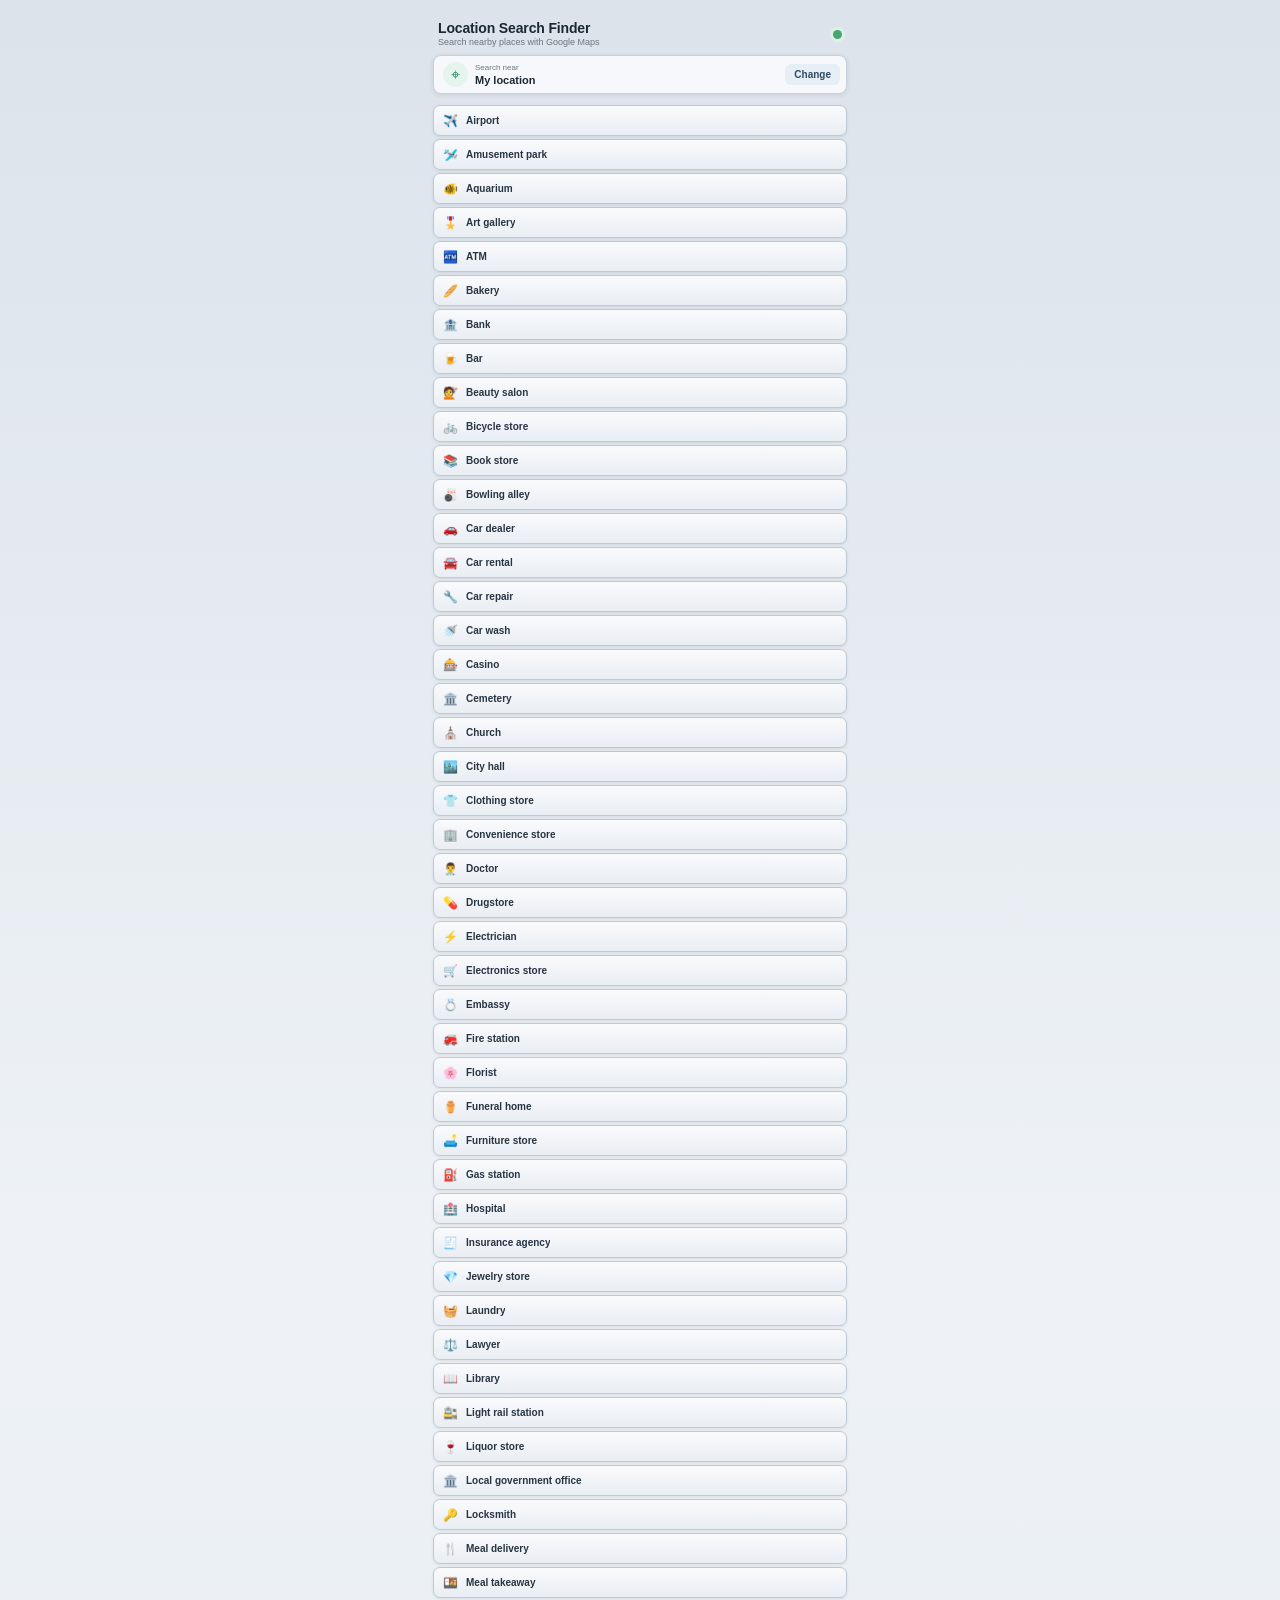
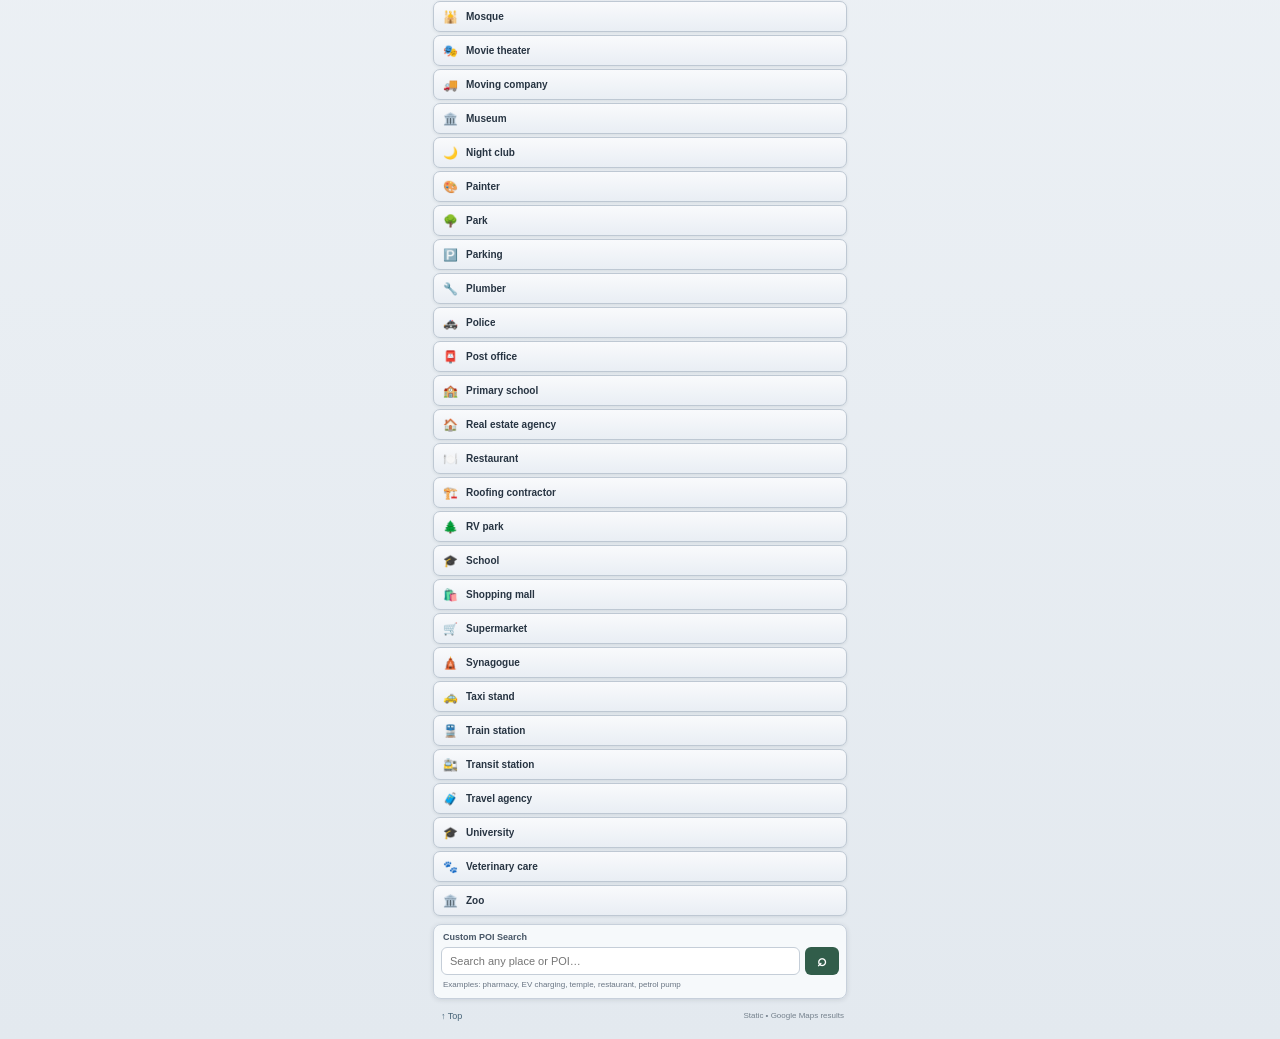
==== index.html @ 2b82f803 "Add files via upload" ====
<!doctype html>
<html lang="en">
<head>
  <meta charset="utf-8">
  <meta name="viewport" content="width=device-width,initial-scale=1,viewport-fit=cover">
  <meta name="theme-color" content="#eef2f7">
  <meta name="apple-mobile-web-app-capable" content="yes">
  <meta name="apple-mobile-web-app-status-bar-style" content="default">
  <meta name="apple-mobile-web-app-title" content="Location Finder">
  <meta name="description" content="Compact static place and POI finder for Google Maps.">
  <link rel="manifest" href="manifest.webmanifest">
  <link rel="apple-touch-icon" href="icon-192.png">
  <link rel="stylesheet" href="style.css">
  <title>Location Search Finder</title>
</head>
<body>
  <main id="app">
    <header class="app-header">
      <div class="title-row">
        <div>
          <h1>Location Search Finder</h1>
          <div class="sub">Search nearby places with Google Maps</div>
        </div>
        <span class="status-dot" aria-label="Ready"></span>
      </div>

      <section class="place-bar" aria-label="Place selection">
        <div class="place-main">
          <span class="pin">⌖</span>
          <div class="place-text">
            <span class="place-label">Search near</span>
            <strong id="placeDisplay">My location</strong>
          </div>
        </div>
        <button id="changePlace" class="change-btn" type="button">Change</button>
      </section>

      <section id="placeEditor" class="place-editor" hidden>
        <div class="editor-row">
          <input id="placeInput" type="text" autocomplete="off"
                 placeholder="Enter town, area, address or landmark">
          <button id="savePlace" type="button">Set</button>
        </div>
        <div class="editor-actions">
          <button id="useGps" type="button" class="secondary">⌖ Use GPS</button>
          <button id="clearPlace" type="button" class="secondary">Reset</button>
        </div>
        <div class="hint">The place is saved on this device. GPS is used only to create the Google Maps search.</div>
      </section>
    </header>

    <section class="category-section" aria-label="Place categories">
      <div id="categoryList"></div>
    </section>

    <section class="custom-search" aria-label="Custom POI search">
      <div class="section-label">Custom POI Search</div>
      <div class="custom-row">
        <input id="poiInput" type="search" enterkeyhint="search"
               placeholder="Search any place or POI…">
        <button id="poiSearch" type="button" aria-label="Search">⌕</button>
      </div>
      <div class="custom-examples">Examples: pharmacy, EV charging, temple, restaurant, petrol pump</div>
    </section>

    <footer>
      <button id="topBtn" type="button">↑ Top</button>
      <span>Static • Google Maps results</span>
    </footer>
  </main>

<script src="app.js"></script>
</body>
</html>
---- style.css ----
:root{
  --bg:#e8edf3;
  --card:#f7f9fc;
  --line:#c7d0db;
  --text:#1c2733;
  --muted:#697583;
  --accent:#2f8f63;
  --accent-soft:#e5f4ed;
  --shadow:0 1px 5px rgba(31,45,61,.12);
}
*{box-sizing:border-box}
html{scroll-behavior:auto}
body{
  margin:0;
  background:linear-gradient(180deg,#dce3eb 0%,#eef2f6 48%,#e3e9ef 100%);
  color:var(--text);
  font-family:-apple-system,BlinkMacSystemFont,"SF Pro Text","Segoe UI",Arial,sans-serif;
  -webkit-font-smoothing:antialiased;
  min-height:100vh;
}
button,input{font:inherit}
button{cursor:pointer;-webkit-tap-highlight-color:transparent}
#app{
  width:min(100%,430px);
  margin:0 auto;
  padding:calc(env(safe-area-inset-top) + 8px) 8px calc(env(safe-area-inset-bottom) + 14px);
}
.app-header{
  position:relative;
  margin-bottom:6px;
}
.title-row{
  display:flex;
  align-items:center;
  justify-content:space-between;
  padding:3px 5px 7px;
}
h1{
  font-size:14px;
  line-height:1.1;
  margin:0;
  font-weight:750;
  letter-spacing:-.15px;
}
.sub{
  margin-top:2px;
  color:var(--muted);
  font-size:9px;
  line-height:1.1;
}
.status-dot{
  width:9px;height:9px;border-radius:50%;
  background:#45a66f;
  box-shadow:0 0 0 3px #dff1e7;
  flex:none;
}
.place-bar,.place-editor,.custom-search{
  background:rgba(248,250,252,.94);
  border:1px solid var(--line);
  border-radius:8px;
  box-shadow:var(--shadow);
}
.place-bar{
  min-height:39px;
  display:flex;
  align-items:center;
  justify-content:space-between;
  padding:5px 6px 5px 9px;
}
.place-main{display:flex;align-items:center;min-width:0}
.pin{
  width:25px;height:25px;border-radius:50%;
  display:grid;place-items:center;
  background:var(--accent-soft);
  color:var(--accent);
  font-size:16px;
  margin-right:7px;
}
.place-text{min-width:0;display:flex;flex-direction:column}
.place-label{
  color:var(--muted);
  font-size:8px;
  line-height:1;
  margin-bottom:2px;
}
.place-text strong{
  font-size:11px;
  line-height:1.1;
  white-space:nowrap;
  overflow:hidden;
  text-overflow:ellipsis;
  max-width:260px;
}
.change-btn{
  border:0;
  border-radius:6px;
  padding:5px 9px;
  font-size:10px;
  font-weight:650;
  background:#e8eef5;
  color:#2e4a61;
}
.place-editor{
  margin-top:5px;
  padding:7px;
}
.editor-row{display:flex;gap:5px}
.editor-row input,.custom-row input{
  min-width:0;
  flex:1;
  border:1px solid #c5ced8;
  background:white;
  color:var(--text);
  outline:none;
  border-radius:6px;
  padding:7px 8px;
  font-size:11px;
}
.editor-row input:focus,.custom-row input:focus{border-color:#7ca98f;box-shadow:0 0 0 2px #e2f1e8}
.editor-row button,.custom-row button{
  border:0;border-radius:6px;
  background:#315d4a;color:white;
  font-weight:700;
  padding:0 11px;
  font-size:10px;
}
.editor-actions{display:flex;gap:5px;margin-top:5px}
.secondary{
  border:1px solid #ccd5df;
  background:#f0f4f8;
  color:#405365;
  border-radius:6px;
  padding:5px 8px;
  font-size:9px;
}
.hint{font-size:8px;color:var(--muted);margin:5px 2px 0;line-height:1.25}

.category-section{padding-top:2px}
.category{
  width:100%;
  min-height:29px;
  margin:3px 0;
  display:flex;
  align-items:center;
  gap:7px;
  border:1px solid #bec8d3;
  border-radius:7px;
  background:linear-gradient(180deg,#f9fafc,#e9eef4);
  box-shadow:0 1px 3px rgba(40,55,70,.10);
  color:#273442;
  padding:3px 8px;
  text-align:left;
  font-size:10px;
  font-weight:600;
  line-height:1;
  transition:transform .08s ease,background .12s ease;
}
.category:active{transform:scale(.99);background:#dde8e2}
.icon{
  width:17px;height:17px;
  display:grid;place-items:center;
  font-size:12px;flex:none;
}
.category .label{
  overflow:hidden;text-overflow:ellipsis;white-space:nowrap;
}
.custom-search{
  margin-top:8px;
  padding:7px;
}
.section-label{
  font-size:9px;
  font-weight:750;
  color:#475666;
  margin:0 2px 5px;
}
.custom-row{display:flex;gap:5px}
.custom-row button{width:34px;padding:0;font-size:16px}
.custom-examples{
  margin:5px 2px 1px;
  color:var(--muted);
  font-size:8px;
  line-height:1.2;
}
footer{
  display:flex;
  justify-content:space-between;
  align-items:center;
  padding:10px 3px 2px;
  color:#74808c;
  font-size:8px;
}
#topBtn{
  border:0;background:transparent;color:#456276;
  font-size:9px;padding:2px 5px;
}
[hidden]{display:none!important}
@media (min-width:600px){
  #app{padding-top:18px}
  .category{min-height:31px}
}
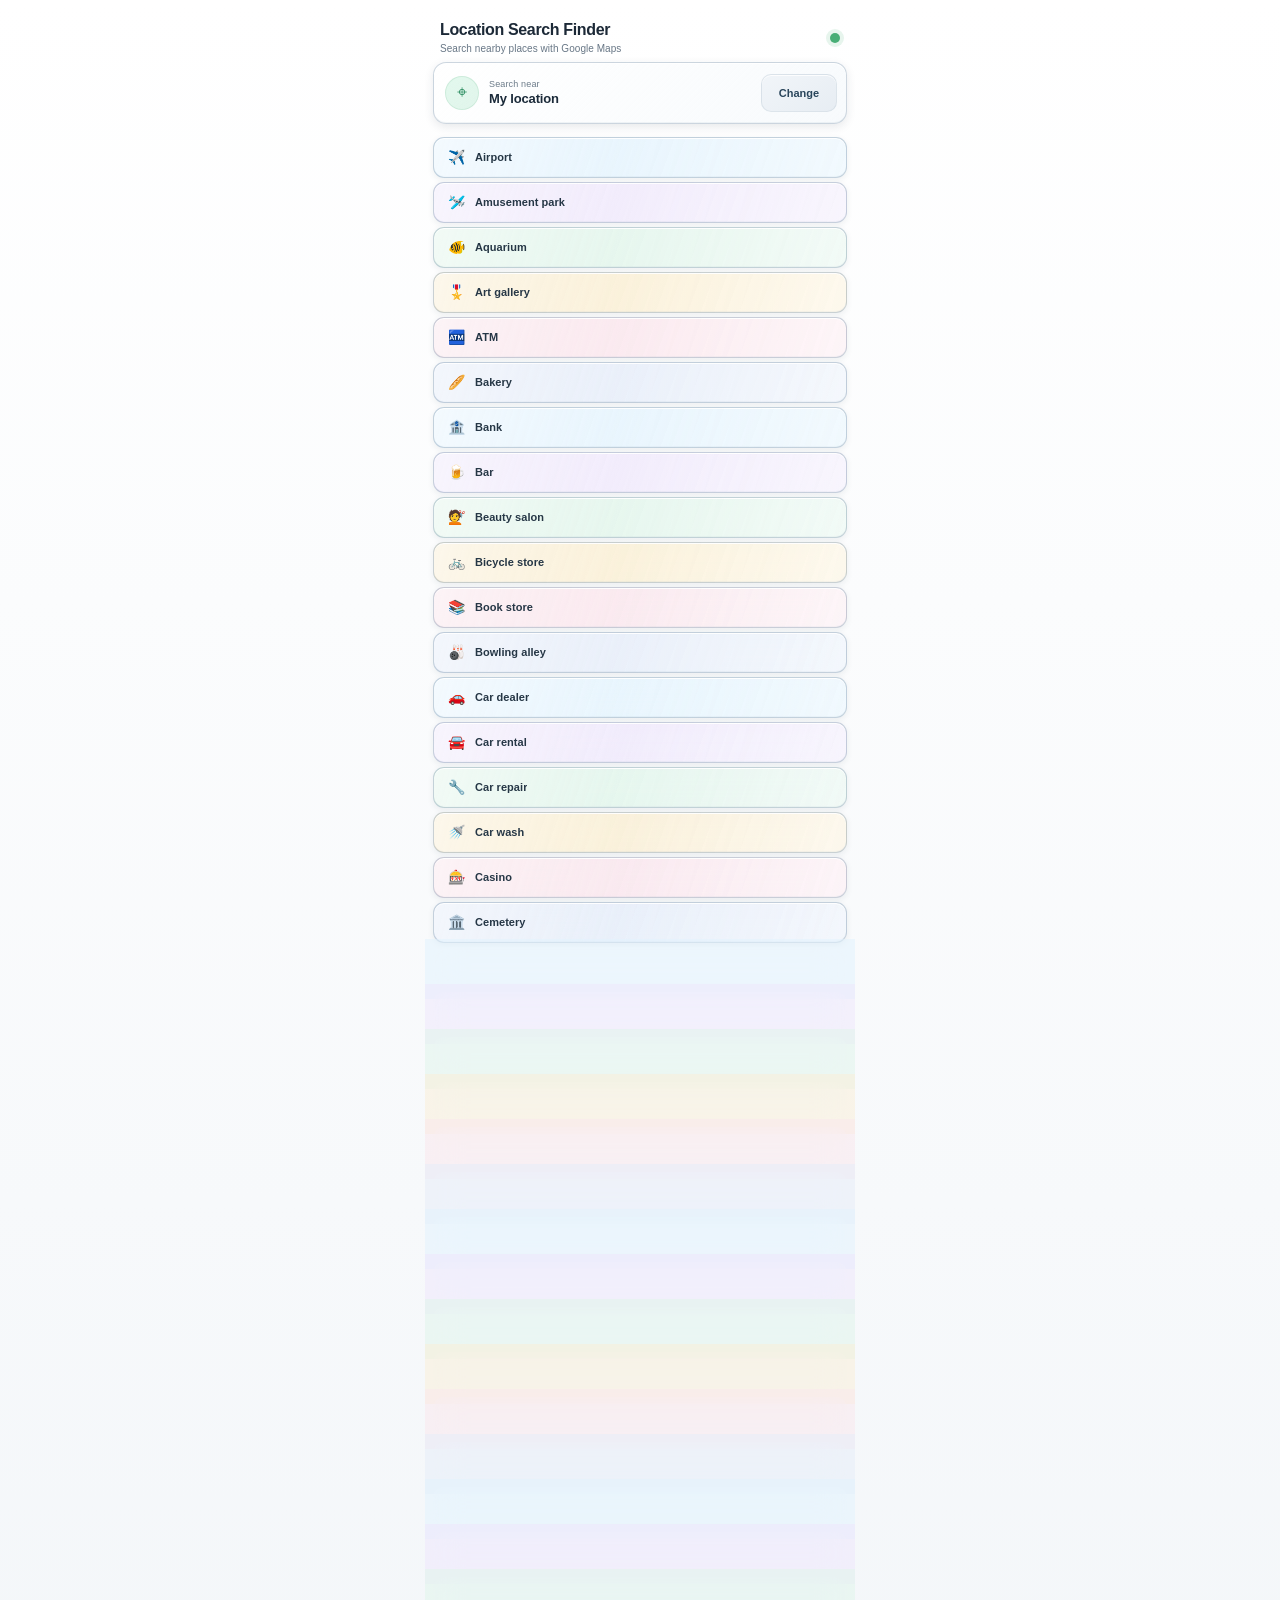
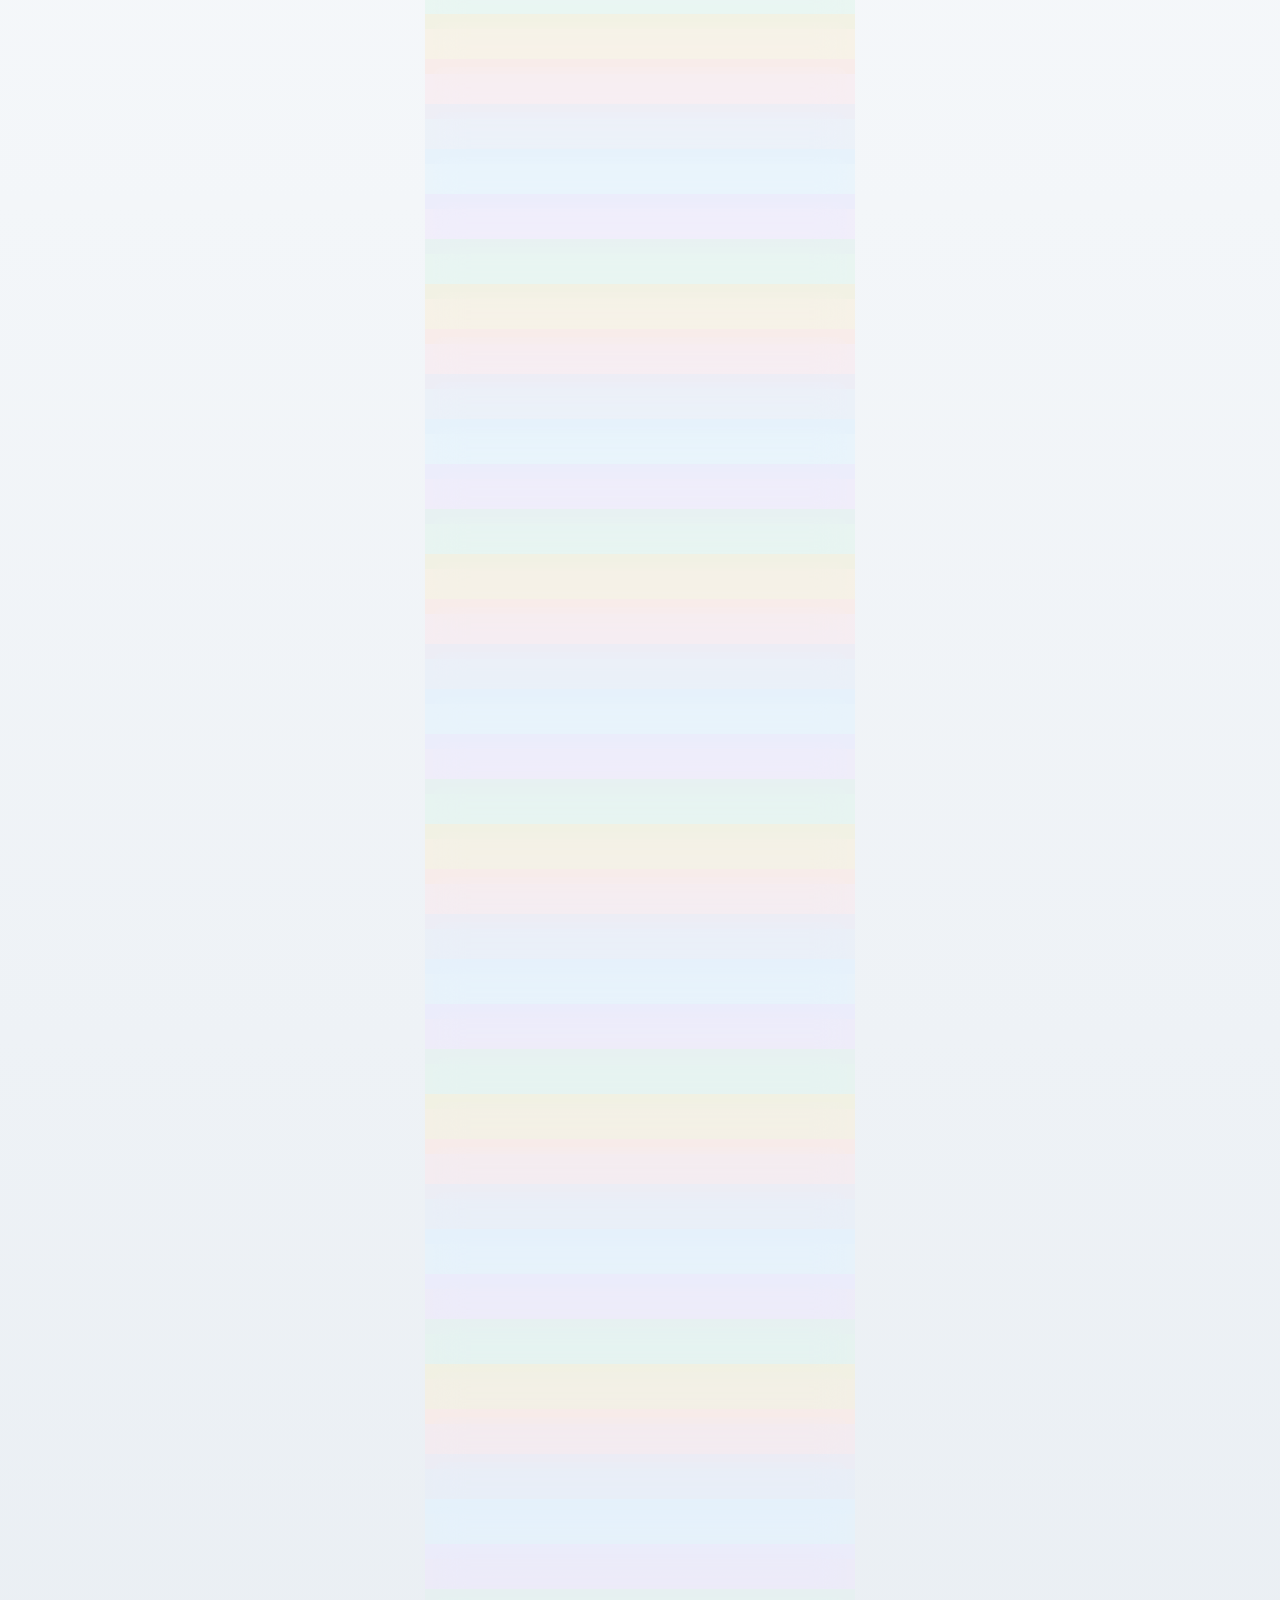
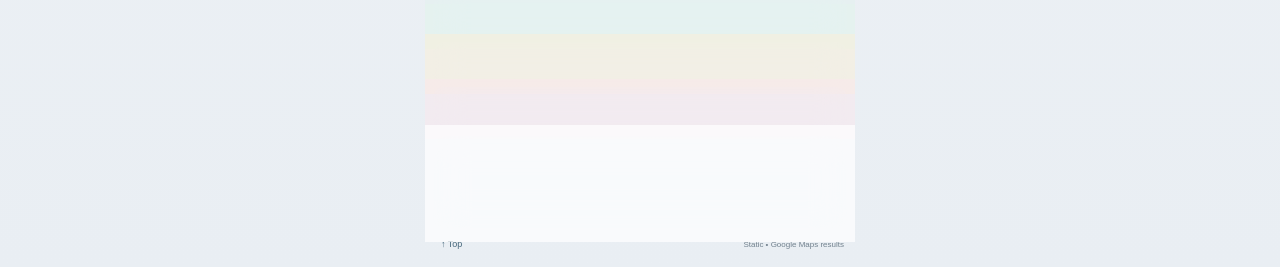
==== commit 25db4b55: "Disable pinch zoom and add offline status banner" ====
--- a/index.html
+++ b/index.html
@@ -2,7 +2,7 @@
 <html lang="en">
 <head>
   <meta charset="utf-8">
-  <meta name="viewport" content="width=device-width,initial-scale=1,viewport-fit=cover">
+  <meta name="viewport" content="width=device-width,initial-scale=1,maximum-scale=1,user-scalable=no,viewport-fit=cover">
   <meta name="theme-color" content="#eef2f7">
   <meta name="apple-mobile-web-app-capable" content="yes">
   <meta name="apple-mobile-web-app-status-bar-style" content="default">
@@ -14,6 +14,7 @@
   <title>Location Search Finder</title>
 </head>
 <body>
+  <div id="offlineNotice" class="offline-notice" role="status" aria-live="polite" hidden>⚠️ Network not available</div>
   <main id="app">
     <header class="app-header">
       <div class="title-row">
--- a/style.css
+++ b/style.css
@@ -1,201 +1,468 @@
 :root{
-  --bg:#e8edf3;
-  --card:#f7f9fc;
-  --line:#c7d0db;
-  --text:#1c2733;
-  --muted:#697583;
-  --accent:#2f8f63;
-  --accent-soft:#e5f4ed;
+  --bg:#e8edf3;--card:#f7f9fc;--line:#c7d0db;--text:#1c2733;
+  --muted:#697583;--accent:#2f8f63;--accent-soft:#e5f4ed;
   --shadow:0 1px 5px rgba(31,45,61,.12);
 }
 *{box-sizing:border-box}
+html,body{margin:0;width:100%;max-width:100%;min-width:0;overflow-x:hidden}
 html{scroll-behavior:auto}
 body{
-  margin:0;
   background:linear-gradient(180deg,#dce3eb 0%,#eef2f6 48%,#e3e9ef 100%);
   color:var(--text);
   font-family:-apple-system,BlinkMacSystemFont,"SF Pro Text","Segoe UI",Arial,sans-serif;
   -webkit-font-smoothing:antialiased;
-  min-height:100vh;
-}
-button,input{font:inherit}
+}
+button,input{font:inherit;box-sizing:border-box;max-width:100%;min-width:0}
 button{cursor:pointer;-webkit-tap-highlight-color:transparent}
 #app{
-  width:min(100%,430px);
-  margin:0 auto;
+  width:100%;max-width:430px;min-width:0;margin:0 auto;
   padding:calc(env(safe-area-inset-top) + 8px) 8px calc(env(safe-area-inset-bottom) + 14px);
-}
-.app-header{
-  position:relative;
-  margin-bottom:6px;
-}
+  overflow-x:hidden;
+}
+.app-header{width:100%;min-width:0;margin-bottom:6px}
 .title-row{
-  display:flex;
-  align-items:center;
-  justify-content:space-between;
-  padding:3px 5px 7px;
-}
-h1{
-  font-size:14px;
-  line-height:1.1;
-  margin:0;
-  font-weight:750;
-  letter-spacing:-.15px;
-}
-.sub{
-  margin-top:2px;
-  color:var(--muted);
-  font-size:9px;
-  line-height:1.1;
-}
-.status-dot{
-  width:9px;height:9px;border-radius:50%;
-  background:#45a66f;
-  box-shadow:0 0 0 3px #dff1e7;
-  flex:none;
-}
+  width:100%;min-width:0;display:flex;align-items:center;justify-content:space-between;
+  gap:6px;padding:3px 5px 7px;
+}
+.title-row>div{min-width:0;overflow:hidden}
+h1{font-size:14px;line-height:1.1;margin:0;font-weight:750;letter-spacing:-.15px;white-space:nowrap;overflow:hidden;text-overflow:ellipsis}
+.sub{margin-top:2px;color:var(--muted);font-size:9px;line-height:1.1;white-space:nowrap;overflow:hidden;text-overflow:ellipsis}
+.status-dot{width:9px;height:9px;border-radius:50%;background:#45a66f;box-shadow:0 0 0 3px #dff1e7;flex:none}
+
 .place-bar,.place-editor,.custom-search{
-  background:rgba(248,250,252,.94);
-  border:1px solid var(--line);
-  border-radius:8px;
-  box-shadow:var(--shadow);
+  width:100%;max-width:100%;min-width:0;
+  background:rgba(248,250,252,.94);border:1px solid var(--line);
+  border-radius:8px;box-shadow:var(--shadow);overflow:hidden;
 }
 .place-bar{
-  min-height:39px;
-  display:flex;
-  align-items:center;
-  justify-content:space-between;
-  padding:5px 6px 5px 9px;
-}
-.place-main{display:flex;align-items:center;min-width:0}
+  min-height:39px;display:flex;align-items:center;justify-content:space-between;
+  gap:5px;padding:5px 6px 5px 9px;
+}
+.place-main{display:flex;align-items:center;min-width:0;flex:1;overflow:hidden}
 .pin{
-  width:25px;height:25px;border-radius:50%;
-  display:grid;place-items:center;
-  background:var(--accent-soft);
-  color:var(--accent);
-  font-size:16px;
-  margin-right:7px;
-}
-.place-text{min-width:0;display:flex;flex-direction:column}
-.place-label{
-  color:var(--muted);
-  font-size:8px;
-  line-height:1;
-  margin-bottom:2px;
-}
+  width:25px;height:25px;border-radius:50%;display:grid;place-items:center;
+  background:var(--accent-soft);color:var(--accent);font-size:16px;margin-right:7px;flex:none;
+}
+.place-text{min-width:0;flex:1;display:flex;flex-direction:column;overflow:hidden}
+.place-label{color:var(--muted);font-size:8px;line-height:1;margin-bottom:2px}
 .place-text strong{
-  font-size:11px;
-  line-height:1.1;
-  white-space:nowrap;
-  overflow:hidden;
-  text-overflow:ellipsis;
-  max-width:260px;
+  display:block;width:100%;min-width:0;font-size:11px;line-height:1.1;
+  white-space:nowrap;overflow:hidden;text-overflow:ellipsis;
 }
 .change-btn{
-  border:0;
-  border-radius:6px;
-  padding:5px 9px;
-  font-size:10px;
-  font-weight:650;
-  background:#e8eef5;
-  color:#2e4a61;
-}
-.place-editor{
-  margin-top:5px;
-  padding:7px;
-}
-.editor-row{display:flex;gap:5px}
-.editor-row input,.custom-row input{
-  min-width:0;
-  flex:1;
-  border:1px solid #c5ced8;
-  background:white;
-  color:var(--text);
-  outline:none;
-  border-radius:6px;
-  padding:7px 8px;
-  font-size:11px;
+  flex:0 0 58px;width:58px;height:29px;max-width:58px;
+  border:0;border-radius:6px;padding:0;font-size:10px;font-weight:650;
+  background:#e8eef5;color:#2e4a61;overflow:hidden;
+}
+.place-editor{margin-top:5px;padding:7px}
+.editor-row{
+  width:100%;min-width:0;display:flex;align-items:stretch;gap:5px;
+}
+.editor-row input{
+  flex:1 1 auto;width:calc(100% - 53px);min-width:0;
+  border:1px solid #c5ced8;background:white;color:var(--text);outline:none;
+  border-radius:6px;padding:7px 8px;font-size:11px;
+}
+.editor-row button{
+  flex:0 0 48px;width:48px;max-width:48px;height:32px;min-height:32px;
+  border:0;border-radius:6px;background:#315d4a;color:white;
+  font-weight:700;padding:0;font-size:10px;overflow:hidden;
 }
 .editor-row input:focus,.custom-row input:focus{border-color:#7ca98f;box-shadow:0 0 0 2px #e2f1e8}
-.editor-row button,.custom-row button{
-  border:0;border-radius:6px;
-  background:#315d4a;color:white;
-  font-weight:700;
-  padding:0 11px;
-  font-size:10px;
-}
-.editor-actions{display:flex;gap:5px;margin-top:5px}
+.editor-actions{display:flex;flex-wrap:wrap;gap:5px;margin-top:5px;min-width:0}
 .secondary{
-  border:1px solid #ccd5df;
-  background:#f0f4f8;
-  color:#405365;
-  border-radius:6px;
-  padding:5px 8px;
-  font-size:9px;
-}
-.hint{font-size:8px;color:var(--muted);margin:5px 2px 0;line-height:1.25}
-
-.category-section{padding-top:2px}
+  flex:0 0 auto;border:1px solid #ccd5df;background:#f0f4f8;color:#405365;
+  border-radius:6px;padding:5px 8px;font-size:9px;
+}
+.hint{
+  width:100%;min-width:0;font-size:8px;color:var(--muted);
+  margin:5px 2px 0;line-height:1.25;overflow-wrap:anywhere;
+}
+
+.category-section{width:100%;min-width:0;padding-top:2px}
 .category{
-  width:100%;
-  min-height:29px;
-  margin:3px 0;
-  display:flex;
-  align-items:center;
-  gap:7px;
-  border:1px solid #bec8d3;
-  border-radius:7px;
+  width:100%;max-width:100%;min-width:0;min-height:29px;margin:3px 0;
+  display:flex;align-items:center;gap:7px;
+  border:1px solid #bec8d3;border-radius:7px;
   background:linear-gradient(180deg,#f9fafc,#e9eef4);
   box-shadow:0 1px 3px rgba(40,55,70,.10);
-  color:#273442;
-  padding:3px 8px;
-  text-align:left;
+  color:#273442;padding:3px 8px;text-align:left;
+  font-size:10px;font-weight:600;line-height:1;
+}
+.category:active{transform:scale(.99);background:#dde8e2}
+.icon{width:17px;height:17px;display:grid;place-items:center;font-size:12px;flex:none}
+.category .label{min-width:0;overflow:hidden;text-overflow:ellipsis;white-space:nowrap}
+
+.custom-search{margin-top:8px;padding:7px}
+.section-label{font-size:9px;font-weight:750;color:#475666;margin:0 2px 5px}
+.custom-row{
+  width:100%;min-width:0;display:flex;align-items:stretch;gap:5px;
+}
+.custom-row input{
+  flex:1 1 auto;width:calc(100% - 39px);min-width:0;
+  border:1px solid #c5ced8;background:white;color:var(--text);outline:none;
+  border-radius:6px;padding:7px 8px;font-size:11px;
+}
+.custom-row button{
+  flex:0 0 34px;width:34px;max-width:34px;height:32px;min-height:32px;
+  border:0;border-radius:6px;background:#315d4a;color:white;
+  font-weight:700;padding:0;font-size:16px;overflow:hidden;
+}
+.custom-examples{
+  width:100%;min-width:0;margin:5px 2px 1px;color:var(--muted);
+  font-size:8px;line-height:1.2;overflow-wrap:anywhere;
+}
+footer{
+  width:100%;min-width:0;display:flex;justify-content:space-between;align-items:center;
+  gap:8px;padding:10px 3px 2px;color:#74808c;font-size:8px;overflow:hidden;
+}
+footer span{min-width:0;overflow:hidden;text-overflow:ellipsis;white-space:nowrap}
+#topBtn{border:0;background:transparent;color:#456276;font-size:9px;padding:2px 5px;flex:none}
+[hidden]{display:none!important}
+@media (min-width:600px){#app{padding-top:18px}.category{min-height:31px}}
+
+
+
+/* Clean all-day palette: white controls + very light pastel category cards. */
+body{
+  background:linear-gradient(180deg,#ffffff 0%,#f3f6f9 52%,#e9eef3 100%);
+  color:#1d2732;
+}
+.app-header{margin-bottom:7px}
+.place-bar,.place-editor,.custom-search{
+  background:#ffffff;
+  border-color:#cbd5df;
+  box-shadow:0 1px 5px rgba(35,50,65,.10);
+}
+.place-label{color:#687787}
+.place-text strong{color:#172330}
+.change-btn{
+  background:#edf2f6;
+  color:#29445a;
+}
+.editor-row input,.custom-row input{
+  background:#ffffff;
+  color:#172330;
+  border-color:#c4cfd9;
+}
+.editor-row button,.custom-row button{
+  background:#2f7055;
+  color:#ffffff;
+}
+.secondary{
+  background:#edf2f6;
+  color:#40576b;
+  border-color:#cbd5df;
+}
+.hint,.custom-examples{color:#6a7886}
+
+/* Six subtle pastel gradients make the long list easy to scan. */
+.category:nth-child(6n+1){background:linear-gradient(135deg,#f3faff,#e7f3fb)}
+.category:nth-child(6n+2){background:linear-gradient(135deg,#f8f5ff,#eee9fa)}
+.category:nth-child(6n+3){background:linear-gradient(135deg,#f1fbf6,#e3f4eb)}
+.category:nth-child(6n+4){background:linear-gradient(135deg,#fffaf0,#f7eddb)}
+.category:nth-child(6n+5){background:linear-gradient(135deg,#fff5f7,#f8e9ee)}
+.category:nth-child(6n){background:linear-gradient(135deg,#f4f7fc,#e8eef7)}
+.category{
+  border-color:#c3ced9;
+  color:#263544;
+  box-shadow:0 1px 3px rgba(40,55,70,.10);
+}
+.category:active{background:#e7eef3}
+.section-label{color:#4d5d6c}
+footer{color:#71808d}
+#topBtn{color:#45667b}
+
+/* Keep the same readable light palette even when iPhone is in Dark Mode. */
+@media (prefers-color-scheme: dark){
+  body{
+    background:linear-gradient(180deg,#ffffff 0%,#f3f6f9 52%,#e9eef3 100%);
+    color:#1d2732;
+  }
+  .place-bar,.place-editor,.custom-search{
+    background:#ffffff;
+    border-color:#cbd5df;
+  }
+  .place-label{color:#687787}
+  .place-text strong{color:#172330}
+  .change-btn{background:#edf2f6;color:#29445a}
+  .editor-row input,.custom-row input{
+    background:#ffffff;color:#172330;border-color:#c4cfd9;
+  }
+  .secondary{background:#edf2f6;color:#40576b;border-color:#cbd5df}
+  .category:nth-child(6n+1){background:linear-gradient(135deg,#f3faff,#e7f3fb)}
+  .category:nth-child(6n+2){background:linear-gradient(135deg,#f8f5ff,#eee9fa)}
+  .category:nth-child(6n+3){background:linear-gradient(135deg,#f1fbf6,#e3f4eb)}
+  .category:nth-child(6n+4){background:linear-gradient(135deg,#fffaf0,#f7eddb)}
+  .category:nth-child(6n+5){background:linear-gradient(135deg,#fff5f7,#f8e9ee)}
+  .category:nth-child(6n){background:linear-gradient(135deg,#f4f7fc,#e8eef7)}
+  .category{border-color:#c3ced9;color:#263544;box-shadow:0 1px 3px rgba(40,55,70,.10)}
+  .section-label{color:#4d5d6c}
+  footer{color:#71808d}
+  #topBtn{color:#45667b}
+}
+
+/* Glassy POI tabs */
+.category{
+  position:relative;
+  isolation:isolate;
+  min-height:43px;
+  margin:3px 0;
+  padding:4px 9px;
+  border:1px solid rgba(170,188,204,.58);
+  border-radius:10px;
+  background-color:rgba(255,255,255,.48);
+  background-image:linear-gradient(135deg,rgba(255,255,255,.72),rgba(255,255,255,.22));
+  -webkit-backdrop-filter:blur(12px) saturate(125%);
+  backdrop-filter:blur(12px) saturate(125%);
+  box-shadow:
+    inset 0 1px 0 rgba(255,255,255,.90),
+    inset 0 -1px 0 rgba(150,170,188,.16),
+    0 2px 6px rgba(42,60,78,.09);
+  color:#243443;
+  overflow:hidden;
+}
+.category::before{
+  content:"";
+  position:absolute;
+  inset:0;
+  border-radius:inherit;
+  pointer-events:none;
+  background:linear-gradient(105deg,rgba(255,255,255,.42),rgba(255,255,255,0) 42%,rgba(255,255,255,.18));
+  z-index:-1;
+}
+.category:active{
+  transform:scale(.992);
+  box-shadow:
+    inset 0 1px 0 rgba(255,255,255,.75),
+    0 1px 3px rgba(42,60,78,.12);
+}
+
+/* Keep the six pastel identities, but make each one translucent and glass-like. */
+.category:nth-child(6n+1){background-color:rgba(226,242,253,.56);background-image:linear-gradient(135deg,rgba(255,255,255,.68),rgba(218,239,252,.42))}
+.category:nth-child(6n+2){background-color:rgba(239,232,251,.54);background-image:linear-gradient(135deg,rgba(255,255,255,.68),rgba(234,224,249,.40))}
+.category:nth-child(6n+3){background-color:rgba(224,245,235,.56);background-image:linear-gradient(135deg,rgba(255,255,255,.68),rgba(215,241,228,.42))}
+.category:nth-child(6n+4){background-color:rgba(249,239,216,.54);background-image:linear-gradient(135deg,rgba(255,255,255,.68),rgba(247,232,198,.40))}
+.category:nth-child(6n+5){background-color:rgba(249,231,237,.54);background-image:linear-gradient(135deg,rgba(255,255,255,.68),rgba(247,222,231,.40))}
+.category:nth-child(6n){background-color:rgba(230,237,248,.56);background-image:linear-gradient(135deg,rgba(255,255,255,.68),rgba(222,232,246,.42))}
+
+/* Slightly smaller typography/height keeps the long list compact on iPhone. */
+.category .icon{width:20px;height:20px;font-size:13px}
+.category .label{font-size:10px;font-weight:650;letter-spacing:.05px}
+
+@supports not ((backdrop-filter:blur(1px))){
+  .category{background-color:#f2f5f8}
+}
+
+/* Glass treatment for the two search controls as well, while retaining white readability. */
+.place-bar,.place-editor,.custom-search{
+  background:rgba(255,255,255,.72);
+  -webkit-backdrop-filter:blur(16px) saturate(120%);
+  backdrop-filter:blur(16px) saturate(120%);
+  box-shadow:
+    inset 0 1px 0 rgba(255,255,255,.95),
+    0 2px 8px rgba(35,50,65,.10);
+}
+
+/* Refined iOS glass hierarchy */
+:root{
+  --glass-white:rgba(255,255,255,.68);
+  --glass-border:rgba(169,185,200,.58);
+  --dark:#1f2d3d;
+  --soft:#647486;
+}
+
+/* Cleaner, lighter header typography */
+.title-row{
+  padding:4px 7px 8px;
+  align-items:center;
+}
+h1{
+  font-size:16px;
+  line-height:1.05;
+  font-weight:720;
+  letter-spacing:-.35px;
+  color:#1c2937;
+}
+.sub{
+  margin-top:4px;
   font-size:10px;
-  font-weight:600;
+  line-height:1.1;
+  letter-spacing:.05px;
+  color:#687786;
+}
+.status-dot{
+  width:10px;height:10px;
+  background:#48ae76;
+  box-shadow:0 0 0 4px rgba(72,174,118,.13);
+}
+
+/* Main location glass card */
+.place-bar{
+  min-height:62px;
+  padding:7px 9px 7px 11px;
+  border-radius:13px;
+  border:1px solid var(--glass-border);
+  background:
+    linear-gradient(135deg,rgba(255,255,255,.88),rgba(242,247,251,.58));
+  -webkit-backdrop-filter:blur(18px) saturate(135%);
+  backdrop-filter:blur(18px) saturate(135%);
+  box-shadow:
+    inset 0 1px 0 rgba(255,255,255,.98),
+    inset 0 -1px 0 rgba(150,170,188,.12),
+    0 3px 10px rgba(35,52,68,.10);
+}
+.pin{
+  width:34px;height:34px;
+  margin-right:10px;
+  background:linear-gradient(145deg,rgba(224,248,236,.92),rgba(204,238,221,.58));
+  border:1px solid rgba(107,180,139,.18);
+  font-size:18px;
+}
+.place-label{
+  font-size:9px;
   line-height:1;
-  transition:transform .08s ease,background .12s ease;
-}
-.category:active{transform:scale(.99);background:#dde8e2}
-.icon{
-  width:17px;height:17px;
-  display:grid;place-items:center;
-  font-size:12px;flex:none;
+  margin-bottom:3px;
+  color:#6c7b89;
+  letter-spacing:.15px;
+}
+.place-text strong{
+  font-size:13px;
+  line-height:1.05;
+  font-weight:720;
+  letter-spacing:-.15px;
+  color:#1c2b3a;
+}
+.change-btn{
+  flex-basis:76px;
+  width:76px;
+  max-width:76px;
+  height:38px;
+  border-radius:10px;
+  background:linear-gradient(145deg,#f1f5f9,#e7edf3);
+  border:1px solid rgba(190,202,214,.38);
+  color:#29455b;
+  font-size:11px;
+  font-weight:700;
+  box-shadow:inset 0 1px 0 rgba(255,255,255,.85);
+}
+
+/* Custom-place glass panel */
+.place-editor{
+  margin-top:6px;
+  padding:9px;
+  border-radius:13px;
+  background:rgba(255,255,255,.70);
+  border-color:var(--glass-border);
+  -webkit-backdrop-filter:blur(18px) saturate(135%);
+  backdrop-filter:blur(18px) saturate(135%);
+}
+.editor-row{gap:7px}
+.editor-row input{
+  height:39px;
+  border-radius:10px;
+  padding:8px 11px;
+  font-size:12px;
+  background:rgba(255,255,255,.84);
+  border-color:#c3d0db;
+  color:#1f2d3d;
+}
+.editor-row input::placeholder{color:#8794a1;opacity:1}
+.editor-row button{
+  flex-basis:66px;
+  width:66px;
+  max-width:66px;
+  height:39px;
+  border-radius:10px;
+  font-size:11px;
+  background:linear-gradient(145deg,#377e61,#2d6e54);
+  box-shadow:inset 0 1px 0 rgba(255,255,255,.18),0 2px 5px rgba(39,91,68,.16);
+}
+.editor-actions{margin-top:7px;gap:7px}
+.secondary{
+  border-radius:9px;
+  padding:6px 10px;
+  font-size:10px;
+  background:linear-gradient(145deg,#f5f8fb,#e9eff5);
+  box-shadow:inset 0 1px 0 rgba(255,255,255,.9);
+}
+.hint{
+  margin:7px 2px 1px;
+  font-size:9px;
+  line-height:1.3;
+  color:#71808e;
+}
+
+/* More polished glass category tabs */
+.category{
+  min-height:41px;
+  margin:4px 0;
+  padding:4px 10px;
+  border-radius:11px;
+  border:1px solid rgba(164,181,197,.58);
+  background-color:rgba(255,255,255,.42);
+  -webkit-backdrop-filter:blur(14px) saturate(135%);
+  backdrop-filter:blur(14px) saturate(135%);
+  box-shadow:
+    inset 0 1px 0 rgba(255,255,255,.92),
+    inset 0 -1px 0 rgba(150,170,188,.10),
+    0 2px 6px rgba(42,60,78,.08);
+  color:#263746;
+}
+.category::before{
+  background:
+    linear-gradient(105deg,rgba(255,255,255,.58),rgba(255,255,255,0) 45%,rgba(255,255,255,.20));
+}
+.category .icon{
+  width:24px;height:24px;
+  font-size:14px;
 }
 .category .label{
-  overflow:hidden;text-overflow:ellipsis;white-space:nowrap;
-}
+  font-size:11px;
+  font-weight:650;
+  letter-spacing:.05px;
+}
+.category:nth-child(6n+1){background-image:linear-gradient(110deg,rgba(224,241,253,.70),rgba(238,248,253,.40))}
+.category:nth-child(6n+2){background-image:linear-gradient(110deg,rgba(235,227,250,.70),rgba(248,244,253,.40))}
+.category:nth-child(6n+3){background-image:linear-gradient(110deg,rgba(218,242,229,.70),rgba(241,250,245,.40))}
+.category:nth-child(6n+4){background-image:linear-gradient(110deg,rgba(247,232,196,.68),rgba(255,249,232,.42))}
+.category:nth-child(6n+5){background-image:linear-gradient(110deg,rgba(247,220,229,.68),rgba(255,244,248,.42))}
+.category:nth-child(6n){background-image:linear-gradient(110deg,rgba(222,231,247,.70),rgba(243,247,253,.42))}
+
+/* Custom POI card */
 .custom-search{
-  margin-top:8px;
-  padding:7px;
+  border-radius:13px;
+  padding:9px;
+  background:rgba(255,255,255,.70);
 }
 .section-label{
-  font-size:9px;
-  font-weight:750;
-  color:#475666;
-  margin:0 2px 5px;
-}
-.custom-row{display:flex;gap:5px}
-.custom-row button{width:34px;padding:0;font-size:16px}
-.custom-examples{
-  margin:5px 2px 1px;
-  color:var(--muted);
-  font-size:8px;
-  line-height:1.2;
-}
-footer{
-  display:flex;
-  justify-content:space-between;
-  align-items:center;
-  padding:10px 3px 2px;
-  color:#74808c;
-  font-size:8px;
-}
-#topBtn{
-  border:0;background:transparent;color:#456276;
-  font-size:9px;padding:2px 5px;
-}
-[hidden]{display:none!important}
-@media (min-width:600px){
-  #app{padding-top:18px}
-  .category{min-height:31px}
-}
+  font-size:10px;
+  font-weight:720;
+  letter-spacing:.1px;
+}
+.custom-row{gap:7px}
+.custom-row input{
+  height:39px;
+  border-radius:10px;
+  font-size:12px;
+}
+.custom-row button{
+  flex-basis:40px;
+  width:40px;
+  max-width:40px;
+  height:39px;
+  border-radius:10px;
+  background:linear-gradient(145deg,#377e61,#2d6e54);
+}
+.custom-examples{font-size:8px;margin-top:6px}
+
+/* Keep the refined light glass appearance in iPhone Dark Mode too. */
+@media (prefers-color-scheme:dark){
+  body{background:linear-gradient(180deg,#ffffff 0%,#f3f6f9 52%,#e9eef3 100%);color:#1f2d3d}
+  h1,.place-text strong,.category{color:#1f2d3d}
+  .sub,.place-label,.hint,.custom-examples{color:#687786}
+  .place-bar,.place-editor,.custom-search{background:rgba(255,255,255,.70);border-color:var(--glass-border)}
+  .editor-row input,.custom-row input{background:rgba(255,255,255,.84);color:#1f2d3d;border-color:#c3d0db}
+  .change-btn,.secondary{color:#29455b;background:linear-gradient(145deg,#f1f5f9,#e7edf3)}
+  .category{border-color:rgba(164,181,197,.58)}
+}
